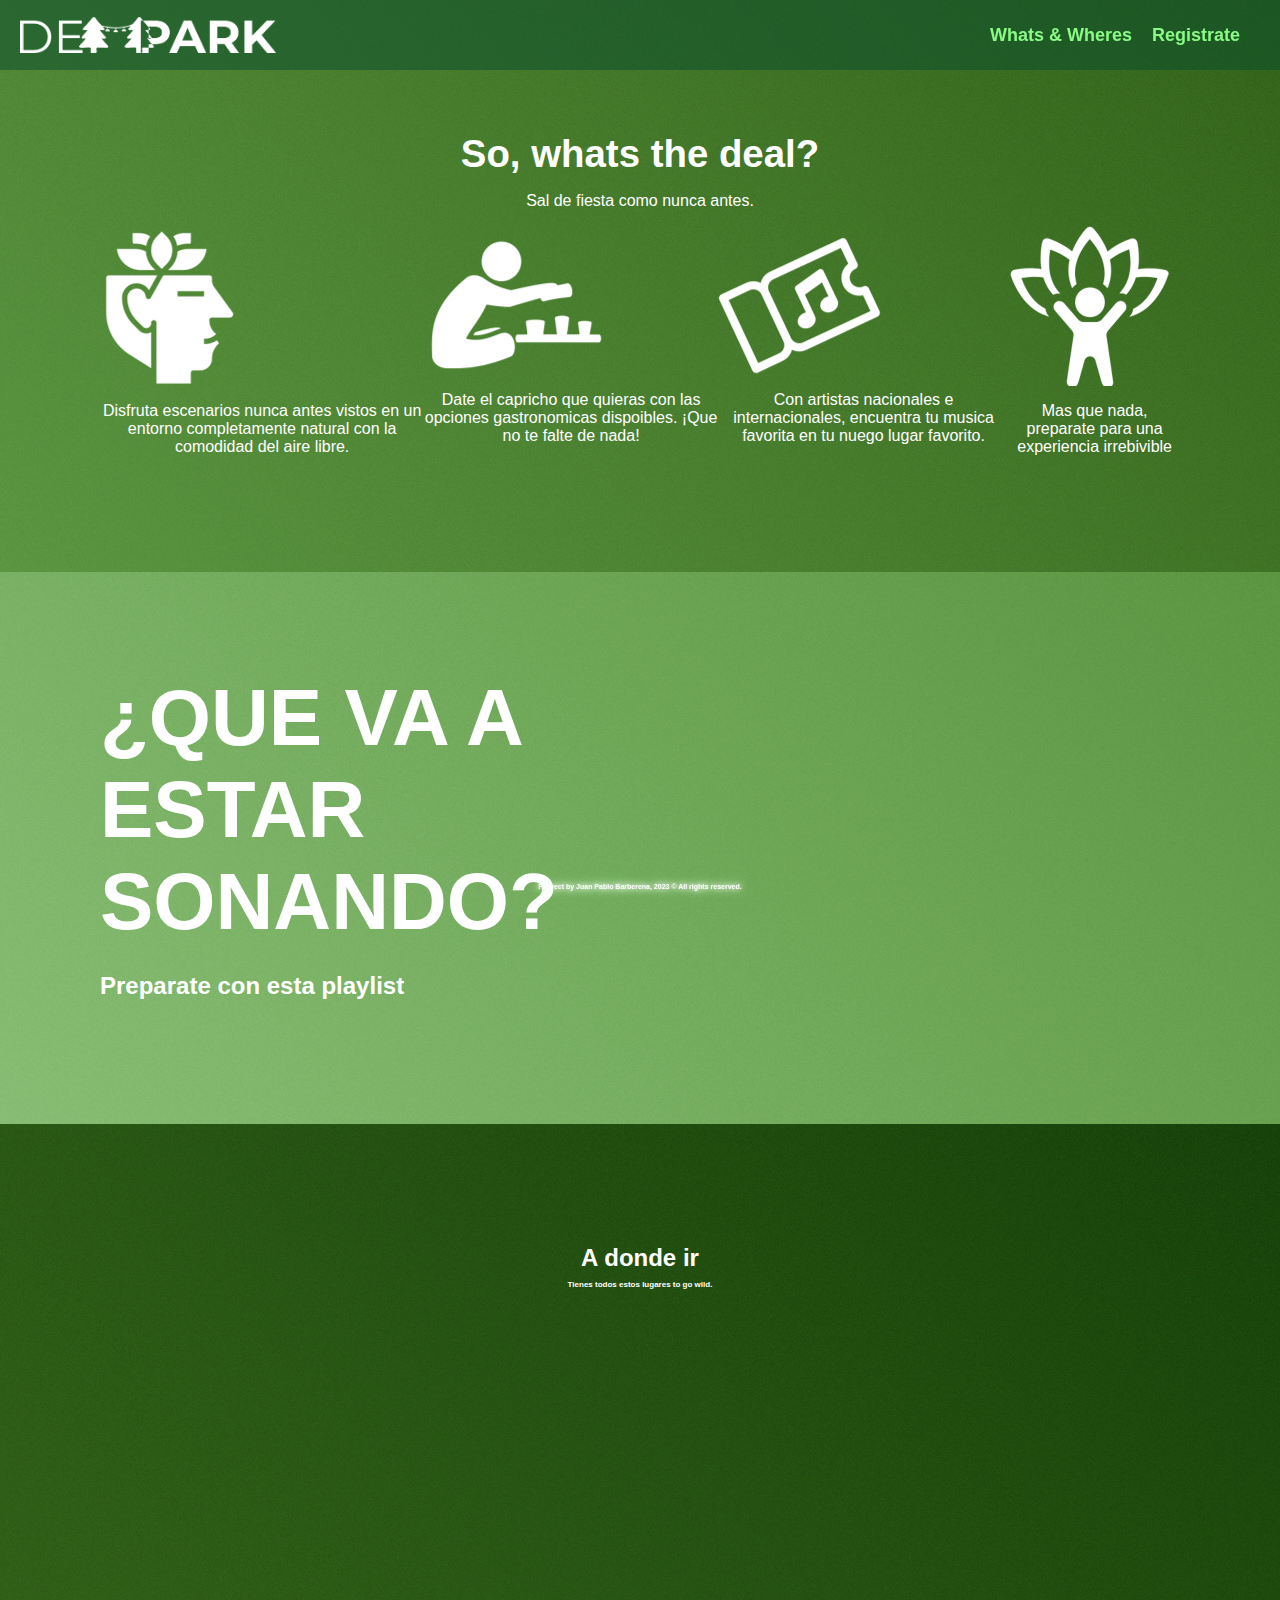
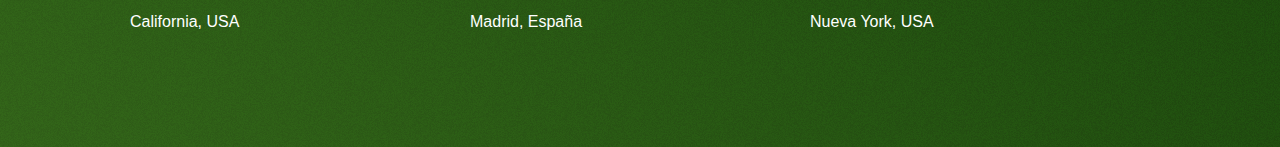
==== WANDW.html @ 2d49e63f "Add files via upload" ====
<html>
    <head>
        <meta charset="UTF-8">
        <meta name="viewport" content="width=device-width, initial-scale=1" />   
        <link rel="stylesheet" href="WEBCOLOR.css">
    </head>

    <body> 
        <header>
            <div class="logo">
                <a href="index.html"><img src="Asset 1.png" width="40%"></a></div>
            <div class="menu">
                <a href="WANDW.html">Whats & Wheres</a>
                <a href="SIGNUP.html">Registrate</a>
            </div>
        </header>
        
        <section class="section1">
            <h2>So, whats the deal?</h2>
            <p>Sal de fiesta como nunca antes.</p>
            <div class="specs">
                <div class="spec">
                    <img src="nature.png">
                    <p>Disfruta escenarios nunca antes vistos en un entorno completamente natural con la comodidad del aire libre.</p>
                </div>
                <div class="spec">
                    <img src="food.png">
                    <p>Date el capricho que quieras con las opciones gastronomicas dispoibles. ¡Que no te falte de nada!</p>
                </div>
                <div class="spec">
                    <img src="best.png">
                    <p>Con artistas nacionales e internacionales, encuentra tu musica favorita en tu nuego lugar favorito.</p>
                </div>
                <div class="spec">
                    <img src="hellovuanexperience.png">
                    <p>Mas que nada, preparate para una experiencia irrebivible</p>
                </div>
            </div>
        </section>
        
        <section class="section2">
            <div class="text2">
                <h>¿QUE VA A ESTAR SONANDO?</h>
                <P>Preparate con esta playlist</P>
            </div>
            <iframe style="border-radius:12px" src="https://open.spotify.com/embed/playlist/0xisYtNTIvoWgqnei9cHLk?utm_source=generator&theme=0" width="60%" height="352" frameBorder="0" allowfullscreen="" allow="autoplay; clipboard-write; encrypted-media; fullscreen; picture-in-picture" loading="lazy"></iframe>
        </section>
        
        <section class="section3">
            <h2>A donde ir</h2>
            <h3>Tienes todos estos lugares to go wild.</h3>
            <div class="mapacaja">
                <div class="mapa">
                    <div style="overflow:hidden;max-width:100%;width:300px;height:300px;">
                        <div id="google-maps-canvas" style="height:100%; width:100%;max-width:100%;">
                            <iframe style="height:100%;width:100%;border:0;" frameborder="0" src="https://www.google.com/maps/embed/v1/place?q=Redwood+National+and+State+Parks,+California,+USA&key=AIzaSyBFw0Qbyq9zTFTd-tUY6dZWTgaQzuU17R8">
                            </iframe>
                        </div>
                         <a class="googl-ehtml" href="https://www.bootstrapskins.com/themes" id="enable-maps-data">premium bootstrap themes</a>
                            <style>#google-maps-canvas img{max-height:none;max-width:none!important;background:none!important;}</style>
                        </div>
                        <div class="caption">
                            <p>California, USA</p>
                        </div>
                    </div>
                <div class="mapa">
                    <div style="overflow:hidden;max-width:100%;width:300px;height:300px;">
                        <div id="google-maps-canvas" style="height:100%; width:100%;max-width:100%;">
                            <iframe style="height:100%;width:100%;border:0;" frameborder="0" src="https://www.google.com/maps/embed/v1/place?q=La+pedriza&key=AIzaSyBFw0Qbyq9zTFTd-tUY6dZWTgaQzuU17R8">
                            </iframe>
                        </div>
                            <a class="googl-ehtml" href="https://www.bootstrapskins.com/themes" id="enable-maps-data">premium bootstrap themes</a>
                            <style>#google-maps-canvas img{max-height:none;max-width:none!important;background:none!important;}</style>
                        </div>
                        <div class="caption">
                            <p>Madrid, España</p>
                        </div>
                    </div>
                <div class="mapa">
                <div style="overflow:hidden;max-width:100%;width:300px;height:300px;">
                    <div id="google-maps-canvas" style="height:100%; width:100%;max-width:100%;">
                        <iframe style="height:100%;width:100%;border:0;" frameborder="0" src="https://www.google.com/maps/embed/v1/place?q=The+High+Line,+New+York,+NY,+USA&key=AIzaSyBFw0Qbyq9zTFTd-tUY6dZWTgaQzuU17R8">
                        </iframe>
                    </div>
                        <a class="googl-ehtml" href="https://www.bootstrapskins.com/themes" id="enable-maps-data">premium bootstrap themes</a>
                        <style>#google-maps-canvas img{max-height:none;max-width:none!important;background:none!important;}</style>
                    </div>
                    <div class="caption">
                        <p>Nueva York, USA</p>
                    </div>
                </div>
            </div>
        </section>
        

        <footer>
            <div class="extras3">Proyect by Juan Pablo Barberena, 2023 © All rights reserved.</div>
        </footer>


    </body>
</html>
---- WEBCOLOR.css ----
header {
  background-color:#0a4d2e86;
  position: fixed;
  width: 100%;
  height: 70px;
  font-size: 2.6em;
  display: flex;
  text-align: center;
  justify-content: space-between;
  align-items: center;
}

.menu {
  display: flex;
  align-items: center;
  margin-right: 20px;
}

.menu a {
  color: hsl(117, 92%, 75%);
  text-decoration: none;
  margin-right: 20px;
  font-size: 18px;
  font-weight: bold;
  transition: color 0.3s ease;
}

.extras {
  text-align: center;
  position: absolute;
  bottom: 10;
  left: 0;
  width: 100%;
  font-size:7px;
  font-weight: bold;
  text-shadow: #FFF 0px 0px 5px, #FFF 0px 0px 10px, #FFF 0px 0px 15px, #00ff62 0px 0px 20px;
  color: #FFFFFF;

}

.container {
  min-height: 100vh;
  width: 100%;
  display: flex;
  flex-direction: column;
  justify-content: center;
  text-align: center;
}

body {
  background: url('perth.mp4');
  background-position: center;
  margin: 0;
  padding: 0;
  width: 100%;
  font-family:sans-serif;
}

.logo {
  font-size: 24px;
  font-weight: bold;
  width: 50%;
  display: flex;
  text-align:left;
  margin-left: 20px;
}


.h1 {
  font-weight: bold;
  background: linear-gradient(#0a4d2e, #69b493);
  -webkit-text-fill-color: transparent;
  -webkit-background-clip: text;
  font-size: 80;
  font-weight: 50%;
  z-index: 100;

}
.h2 {
  font-weight: bold;
  background: linear-gradient(#69b493, #0a4d2e);
  -webkit-text-fill-color: transparent;
  -webkit-background-clip: text;
  font-size: 20;
  font-weight: 50%;
  z-index: 100;

}

video {
  width: 100%;
  height:100%;
  z-index: -100;
  position: absolute;
  top: 0;
  left:0;
  object-fit:cover;
}


/*PAGINA SIGN UP*/

.body2 {
  background-image: url("grad.png");
  background-size: cover;
  background-position: center;
}

.containersignup {
  position: absolute;
  top: 50%;
  left: 75%;
  width: 400px;
  padding: 40px;
  transform: translate(-50%, -50%);
  background: rgba(0,0,0,.5);
  box-sizing: border-box;
  box-shadow: 0 15px 25px rgba(0,0,0,.6);
  border-radius: 10px;
}

h2 {
  margin-bottom: 0.2em;
  color: #fff;
  text-align: center;
}

.caja {
  position: relative;
  border:#0a4d2e

}

input {
  width: 100%;
  padding: 10px 0;
  font-size: 16px;
  color: #fff;
  margin-bottom: 30px;
  border: none;
  border-bottom: 1px solid #fff;
  outline: none;
  background: transparent;
}
label {
  position: absolute;
  top:0;
  left: 0;
  padding: 10px 0;
  font-size: 16px;
  color: #fff;
  pointer-events: none;
  transition: .5s;
}


.button {
  background-color: transparent;
  border: 2px solid #ffffff;
  color: white;
  padding: 10px 24px;
  text-align: center;
  font-size: 12px;
  border-radius: 25px;
}

.button:active {
  background-color: #ffffff;
}
  

input:focus ~ label,
input:valid ~ label {
  top: -20px;
  left: 0;
  color: #bcff92;
  font-size: 12px;
}

.titulo2{
  font-size: 8rem;
  color: #e4e4e4;
  text-align: justify;
  font: weight 900px;;
  position:absolute;
  padding-left: 60px;
  line-height: 0.7;
  bottom: 20%;
}

.dif {
    mix-blend-mode: difference;
    display: block;
}

/*PAGINA INFO*/
.section1{
  background-color: #6C8B5B; 
  color: #fff;
  padding: 100px;
  background-image: linear-gradient(45deg, #6C8B5B, #3B5323), url('test.png');
  background-size: auto;
  background-blend-mode: overlay;
}

.section1 h2{
  font-size: 2.4rem;
  font-weight: bold;
}

.section1 p{
  text-align: center;
  font-weight: lighter;
}

.specs{
  display: flex;
  align-items: center;
  justify-content: center;
}

.spec{
  align-items: center;
  justify-content: center;
}



.section2 {
  background-color: #6C8B5B; 
  color: #fff;
  padding: 100px;
  background-image: linear-gradient(45deg, #9FB6A2, #6C8B5B), url('test.png');
  background-size:auto;
  background-blend-mode: overlay;
  display: flex;
  align-items: center;
  justify-content: space-between;
}

.section2 h {
  font-size: 5rem;
  font-weight: bold;
  margin-right: 20px;
}

.section2 p {
  font-size: 1.5rem;
  font-weight: bold;
  margin-right: 20px;
}

.section3 {
  background-color: #6C8B5B; 
  color: #fff;
  padding: 100px;
  background-image: linear-gradient(45deg, #3B5323, #1B2F0E), url('test.png');
  background-size:auto;
  background-blend-mode: overlay;
}

h3 {
  text-align: center;
  font-size: 0.5em;
}

.mapacaja {
  display:flex;
  align-items: center;
  justify-content: center;
}

.mapa{
  margin-right: 40px;
}

.extras3 {
  text-align: center;
  position: fixed;
  bottom: 10px;
  width: 100%;
  font-size:7px;
  font-weight: bold;
  text-shadow: #FFF 0px 0px 5px, #FFF 0px 0px 10px, #FFF 0px 0px 15px, #00ff62 0px 0px 20px;
  color: #FFFFFF;
}
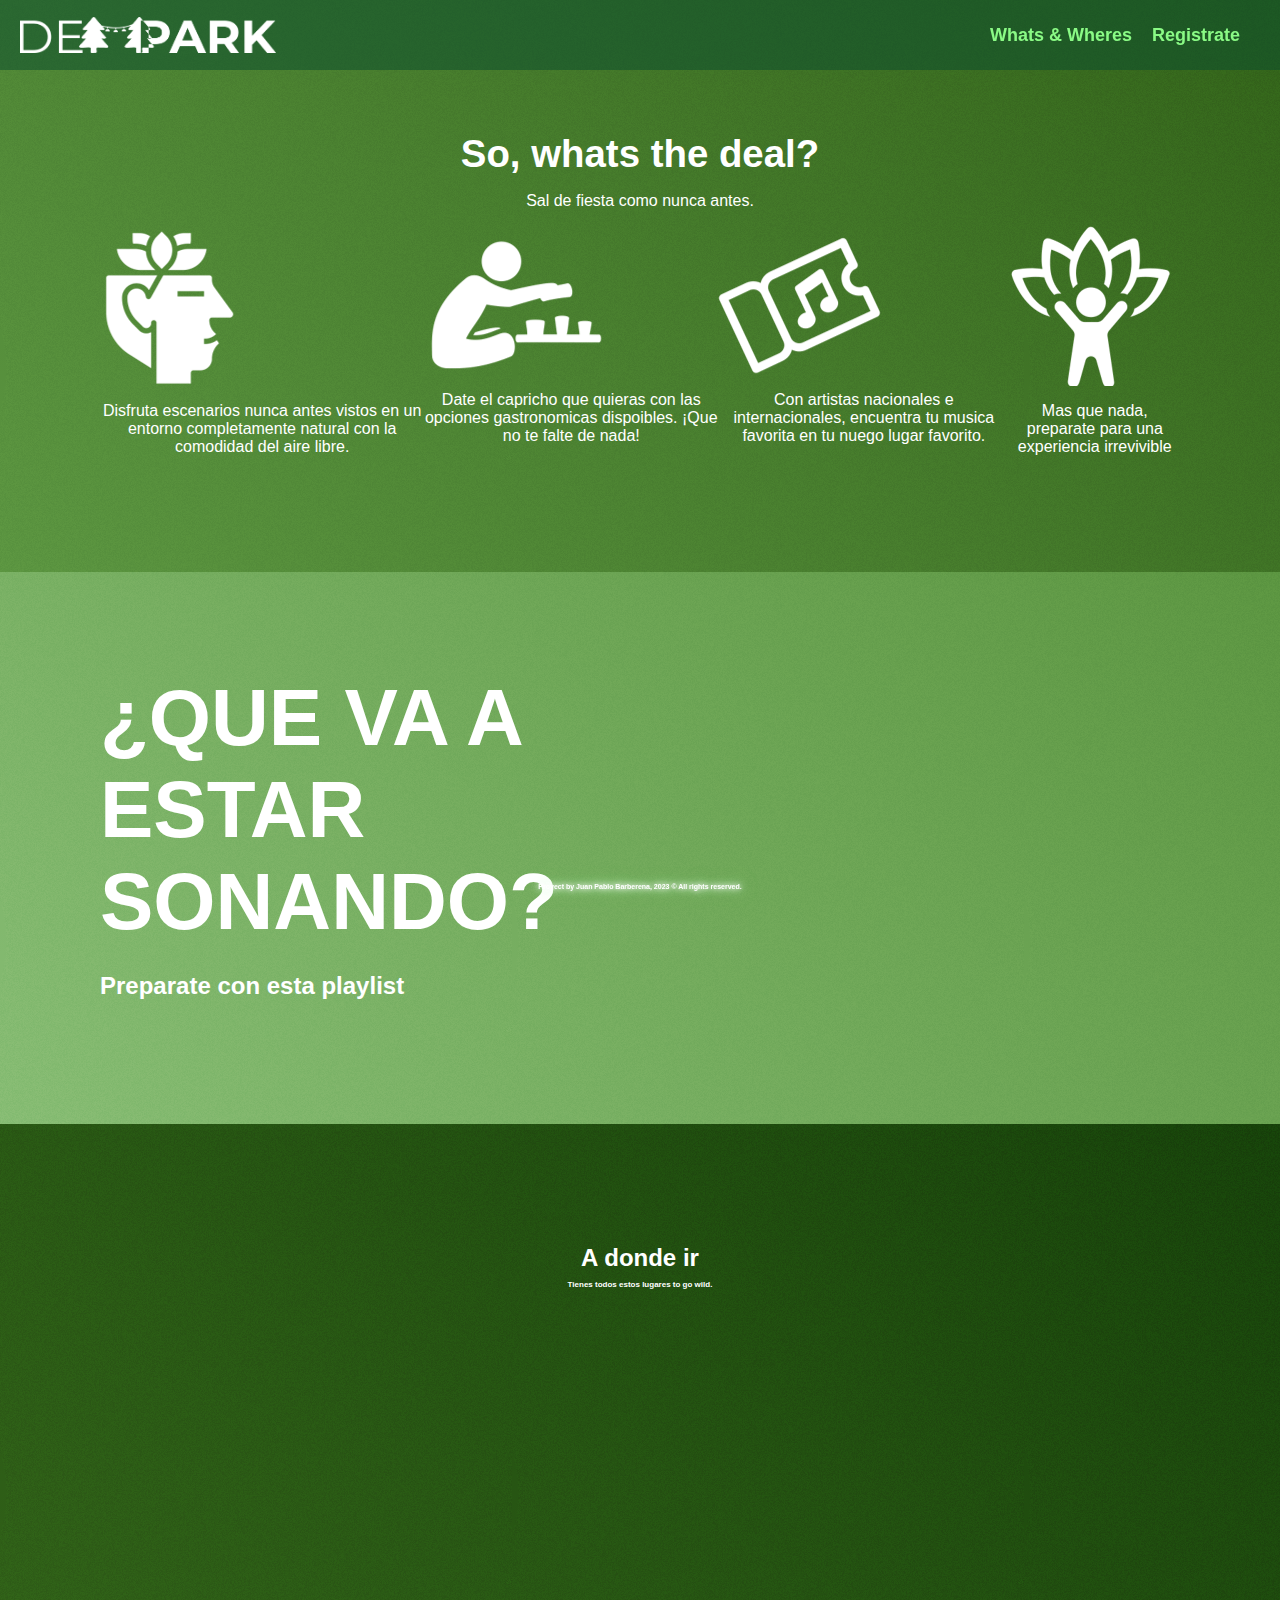
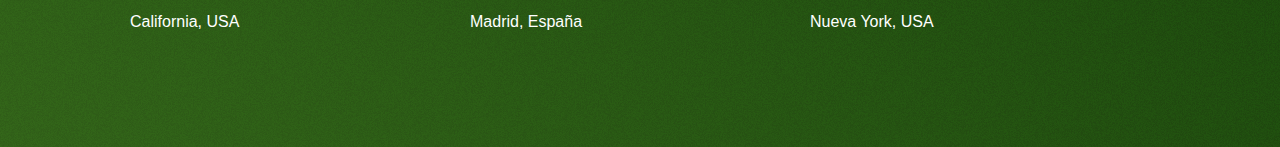
==== commit 6e9f1c1b: "Update WANDW.html" ====
--- a/WANDW.html
+++ b/WANDW.html
@@ -34,7 +34,7 @@
                 </div>
                 <div class="spec">
                     <img src="hellovuanexperience.png">
-                    <p>Mas que nada, preparate para una experiencia irrebivible</p>
+                    <p>Mas que nada, preparate para una experiencia irrevivible</p>
                 </div>
             </div>
         </section>
@@ -100,4 +100,4 @@
 
 
     </body>
-</html>+</html>
--- a/WEBCOLOR.css
+++ b/WEBCOLOR.css
@@ -50,7 +50,7 @@
 }
 
 body {
-  background: url('perth.mp4');
+  background: url('perth_compressed.mp4');
   background-position: center;
   margin: 0;
   padding: 0;
@@ -285,4 +285,4 @@
   font-weight: bold;
   text-shadow: #FFF 0px 0px 5px, #FFF 0px 0px 10px, #FFF 0px 0px 15px, #00ff62 0px 0px 20px;
   color: #FFFFFF;
-}+}
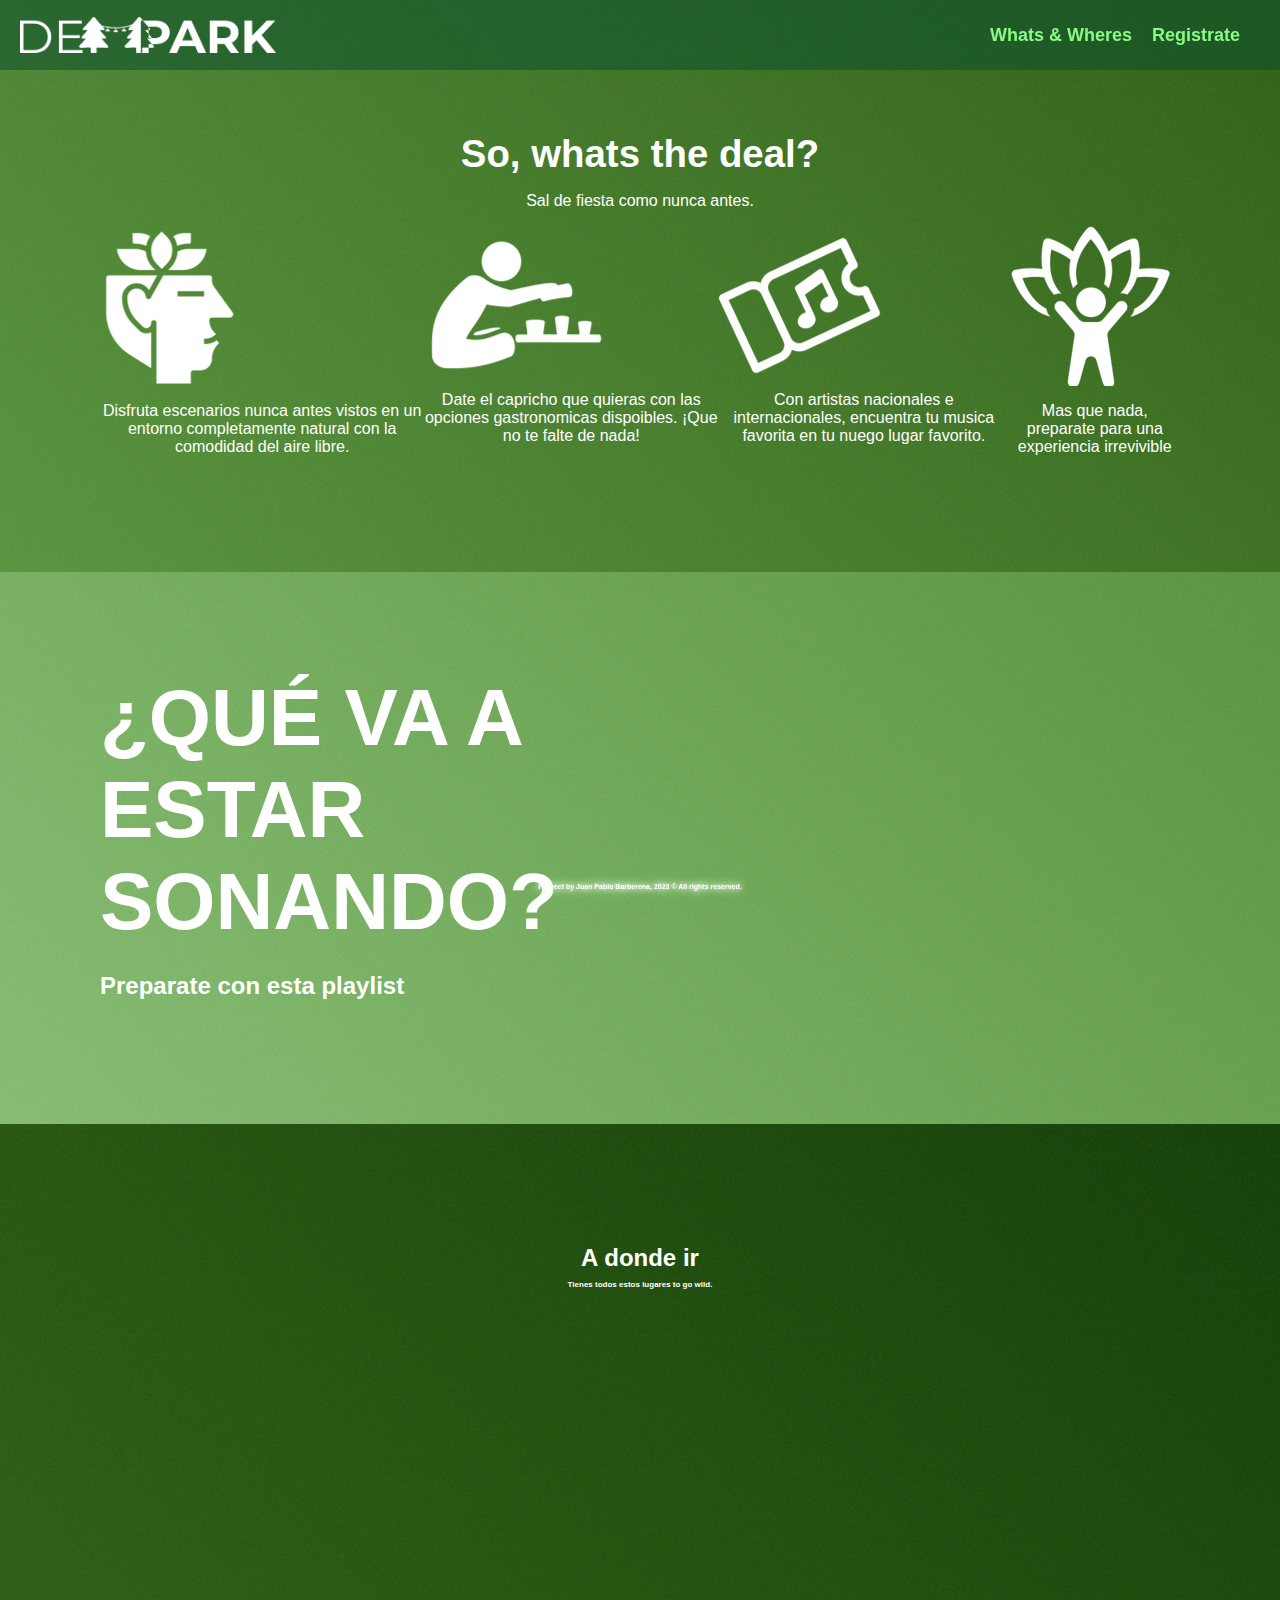
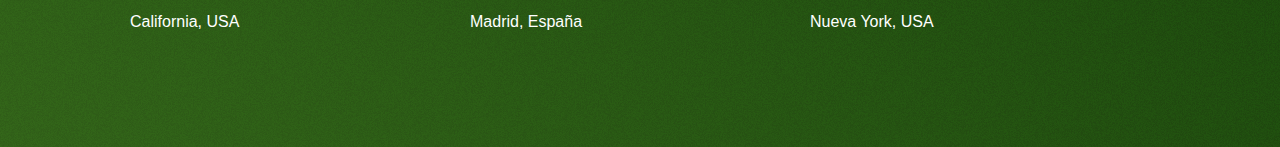
==== commit a99068e5: "Update WANDW.html" ====
--- a/WANDW.html
+++ b/WANDW.html
@@ -41,7 +41,7 @@
         
         <section class="section2">
             <div class="text2">
-                <h>¿QUE VA A ESTAR SONANDO?</h>
+                <h>¿QUÉ VA A ESTAR SONANDO?</h>
                 <P>Preparate con esta playlist</P>
             </div>
             <iframe style="border-radius:12px" src="https://open.spotify.com/embed/playlist/0xisYtNTIvoWgqnei9cHLk?utm_source=generator&theme=0" width="60%" height="352" frameBorder="0" allowfullscreen="" allow="autoplay; clipboard-write; encrypted-media; fullscreen; picture-in-picture" loading="lazy"></iframe>
